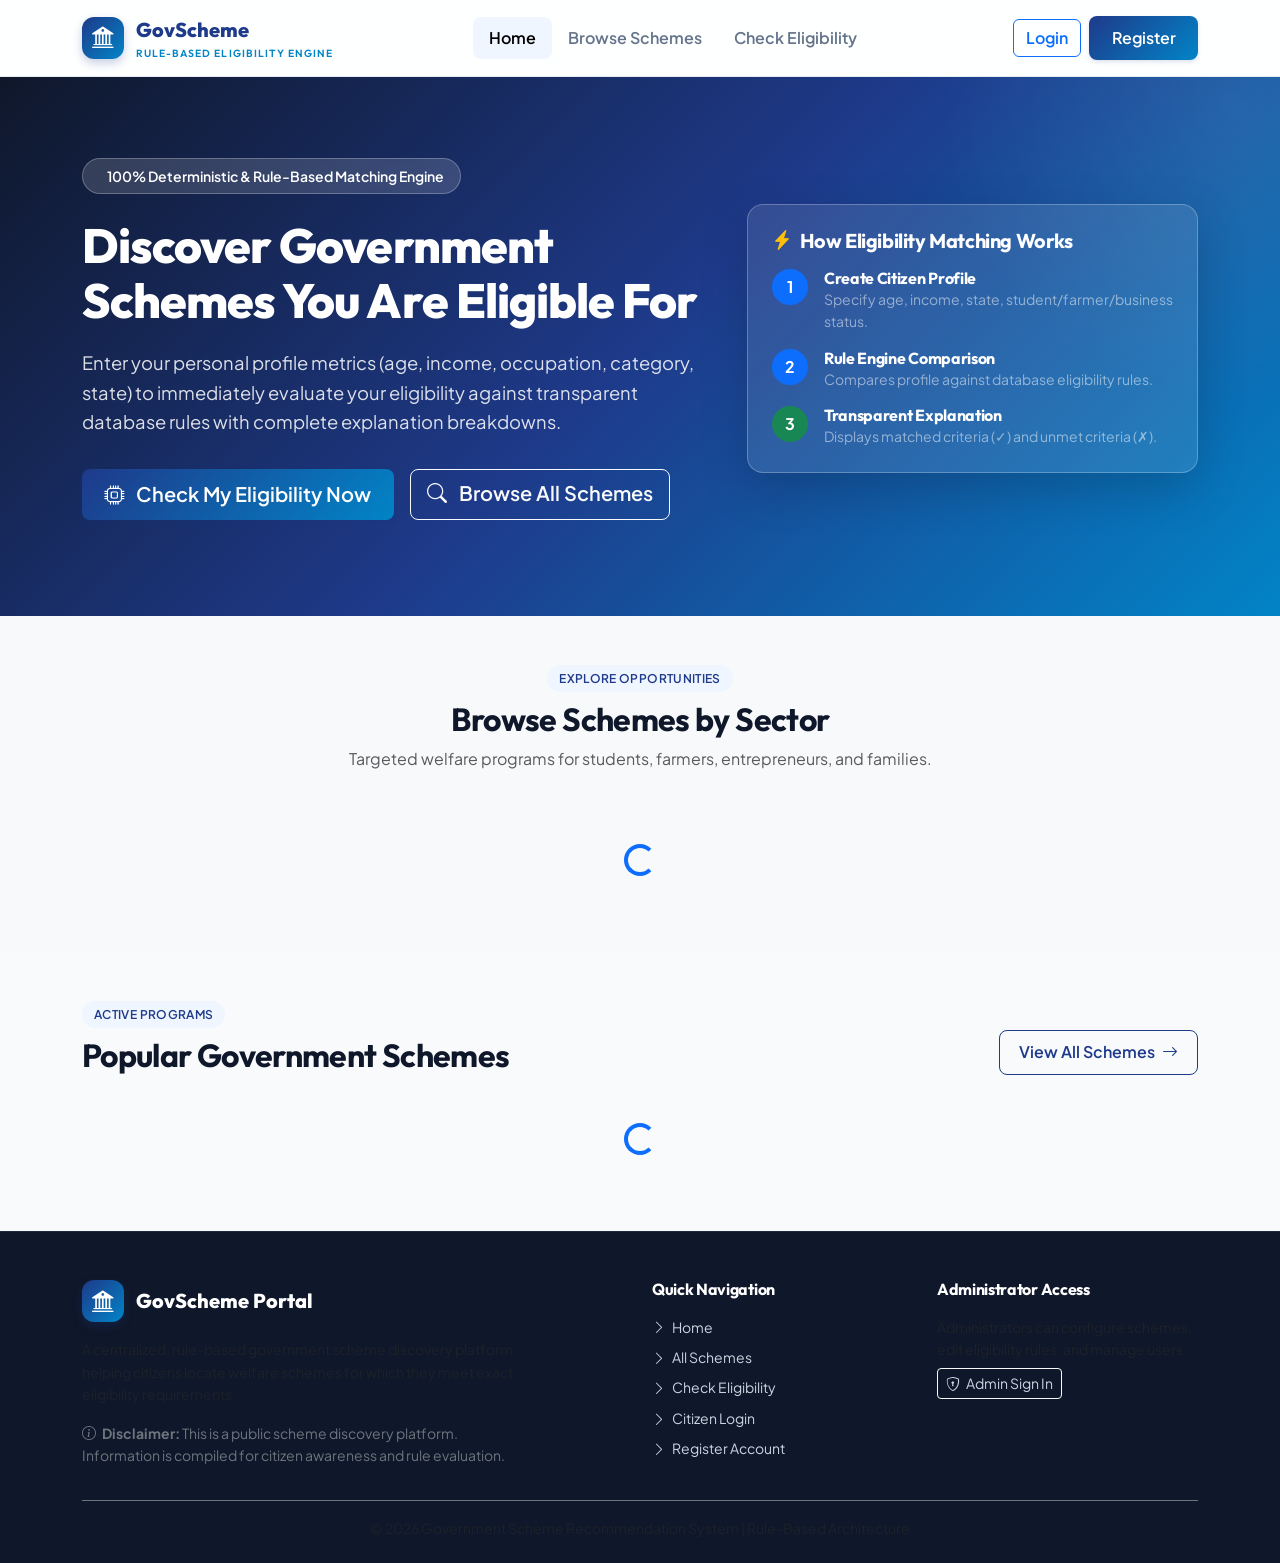
==== frontend/index.html @ 10f5c9e2 "Initial commit: Government Scheme portal - Spring Boot backend + HTML frontend" ====
<!DOCTYPE html>
<html lang="en">
<head>
    <meta charset="UTF-8">
    <meta name="viewport" content="width=device-width, initial-scale=1.0">
    <title>Government Scheme Recommendation System - Rule-Based Citizen Portal</title>
    <!-- Bootstrap 5 CSS & Icons -->
    <link href="https://cdn.jsdelivr.net/npm/bootstrap@5.3.2/dist/css/bootstrap.min.css" rel="stylesheet">
    <link href="https://cdn.jsdelivr.net/npm/bootstrap-icons@1.11.3/font/bootstrap-icons.min.css" rel="stylesheet">
    <!-- Custom Design Styles -->
    <link rel="stylesheet" href="css/style.css">
</head>
<body>

    <!-- NAVBAR -->
    <nav class="navbar navbar-expand-lg navbar-gov">
        <div class="container">
            <a class="brand-logo" href="index.html">
                <div class="brand-icon"><i class="bi bi-bank2"></i></div>
                <div>
                    <div>GovScheme</div>
                    <div style="font-size: 0.65rem; font-weight: 600; text-transform: uppercase; color: var(--accent); letter-spacing: 0.1em;">Rule-Based Eligibility Engine</div>
                </div>
            </a>
            <button class="navbar-toggler" type="button" data-bs-toggle="collapse" data-bs-target="#navbarContent">
                <span class="navbar-toggler-icon"></span>
            </button>
            <div class="collapse navbar-collapse" id="navbarContent">
                <ul class="navbar-nav mx-auto mb-2 mb-lg-0">
                    <li class="nav-item"><a class="nav-link active" href="index.html">Home</a></li>
                    <li class="nav-item"><a class="nav-link" href="schemes.html">Browse Schemes</a></li>
                    <li class="nav-item"><a class="nav-link" href="recommendations.html">Check Eligibility</a></li>
                </ul>
                <div id="nav-auth-section" class="d-flex align-items-center gap-2">
                    <!-- Loaded dynamically by app.js -->
                </div>
            </div>
        </div>
    </nav>

    <!-- HERO SECTION -->
    <section class="hero-section">
        <div class="container position-relative" style="z-index: 2;">
            <div class="row align-items-center">
                <div class="col-lg-7">
                    <div class="hero-badge">
                        <i class="bi bi-shield-check-fill text-warning"></i> 100% Deterministic & Rule-Based Matching Engine
                    </div>
                    <h1 class="hero-title">Discover Government Schemes You Are Eligible For</h1>
                    <p class="hero-subtitle">
                        Enter your personal profile metrics (age, income, occupation, category, state) to immediately evaluate your eligibility against transparent database rules with complete explanation breakdowns.
                    </p>
                    <div class="d-flex flex-wrap gap-3">
                        <a href="recommendations.html" class="btn btn-gov-primary btn-lg">
                            <i class="bi bi-cpu me-2"></i> Check My Eligibility Now
                        </a>
                        <a href="schemes.html" class="btn btn-outline-light btn-lg fw-semibold">
                            <i class="bi bi-search me-2"></i> Browse All Schemes
                        </a>
                    </div>
                </div>
                <div class="col-lg-5 mt-5 mt-lg-0 text-center">
                    <div class="bg-white bg-opacity-10 p-4 rounded-4 backdrop-blur border border-white border-opacity-25 shadow-lg text-start">
                        <h5 class="fw-bold text-white mb-3"><i class="bi bi-lightning-charge-fill text-warning me-2"></i>How Eligibility Matching Works</h5>
                        <div class="d-flex gap-3 mb-3">
                            <div class="bg-primary text-white rounded-circle d-flex align-items-center justify-content-center flex-shrink-0" style="width:36px; height:36px; font-weight:700;">1</div>
                            <div>
                                <h6 class="fw-bold text-white mb-0">Create Citizen Profile</h6>
                                <p class="text-white-50 small mb-0">Specify age, income, state, student/farmer/business status.</p>
                            </div>
                        </div>
                        <div class="d-flex gap-3 mb-3">
                            <div class="bg-primary text-white rounded-circle d-flex align-items-center justify-content-center flex-shrink-0" style="width:36px; height:36px; font-weight:700;">2</div>
                            <div>
                                <h6 class="fw-bold text-white mb-0">Rule Engine Comparison</h6>
                                <p class="text-white-50 small mb-0">Compares profile against database eligibility rules.</p>
                            </div>
                        </div>
                        <div class="d-flex gap-3">
                            <div class="bg-success text-white rounded-circle d-flex align-items-center justify-content-center flex-shrink-0" style="width:36px; height:36px; font-weight:700;">3</div>
                            <div>
                                <h6 class="fw-bold text-white mb-0">Transparent Explanation</h6>
                                <p class="text-white-50 small mb-0">Displays matched criteria (✓) and unmet criteria (✗).</p>
                            </div>
                        </div>
                    </div>
                </div>
            </div>
        </div>
    </section>

    <!-- POPULAR CATEGORIES SECTION -->
    <section class="py-5 bg-light">
        <div class="container">
            <div class="text-center mb-5">
                <span class="badge-category mb-2">Explore Opportunities</span>
                <h2 class="fw-bold">Browse Schemes by Sector</h2>
                <p class="text-muted">Targeted welfare programs for students, farmers, entrepreneurs, and families.</p>
            </div>
            <div class="row g-4" id="categories-grid">
                <!-- Categories loaded via API -->
                <div class="col-12 text-center py-4">
                    <div class="spinner-border text-primary" role="status"></div>
                </div>
            </div>
        </div>
    </section>

    <!-- FEATURED SCHEMES SECTION -->
    <section class="py-5">
        <div class="container">
            <div class="d-flex justify-content-between align-items-end mb-4">
                <div>
                    <span class="badge-category mb-2">Active Programs</span>
                    <h2 class="fw-bold m-0">Popular Government Schemes</h2>
                </div>
                <a href="schemes.html" class="btn btn-gov-outline">View All Schemes <i class="bi bi-arrow-right ms-1"></i></a>
            </div>
            <div class="row g-4" id="featured-schemes-grid">
                <!-- Schemes loaded via API -->
                <div class="col-12 text-center py-4">
                    <div class="spinner-border text-primary" role="status"></div>
                </div>
            </div>
        </div>
    </section>

    <!-- FOOTER -->
    <footer class="footer-gov">
        <div class="container">
            <div class="row g-4 mb-4">
                <div class="col-lg-5">
                    <div class="brand-logo mb-3 text-white">
                        <div class="brand-icon"><i class="bi bi-bank2"></i></div>
                        <div>GovScheme Portal</div>
                    </div>
                    <p class="small text-muted mb-3">
                        A centralized, rule-based government scheme discovery platform helping citizens locate welfare schemes for which they meet exact eligibility requirements.
                    </p>
                    <p class="small text-secondary mb-0">
                        <i class="bi bi-info-circle me-1"></i> <strong>Disclaimer:</strong> This is a public scheme discovery platform. Information is compiled for citizen awareness and rule evaluation.
                    </p>
                </div>
                <div class="col-lg-3 offset-lg-1">
                    <h6 class="fw-bold text-white mb-3">Quick Navigation</h6>
                    <ul class="list-unstyled small d-flex flex-column gap-2">
                        <li><a href="index.html"><i class="bi bi-chevron-right me-1"></i> Home</a></li>
                        <li><a href="schemes.html"><i class="bi bi-chevron-right me-1"></i> All Schemes</a></li>
                        <li><a href="recommendations.html"><i class="bi bi-chevron-right me-1"></i> Check Eligibility</a></li>
                        <li><a href="login.html"><i class="bi bi-chevron-right me-1"></i> Citizen Login</a></li>
                        <li><a href="register.html"><i class="bi bi-chevron-right me-1"></i> Register Account</a></li>
                    </ul>
                </div>
                <div class="col-lg-3">
                    <h6 class="fw-bold text-white mb-3">Administrator Access</h6>
                    <p class="small text-muted mb-2">Administrators can configure schemes, edit eligibility rules, and manage users.</p>
                    <a href="login.html" class="btn btn-sm btn-outline-light"><i class="bi bi-shield-lock me-1"></i> Admin Sign In</a>
                </div>
            </div>
            <div class="border-top border-secondary pt-3 text-center small text-muted">
                &copy; 2026 Government Scheme Recommendation System | Rule-Based Architecture
            </div>
        </div>
    </footer>

    <!-- Scripts -->
    <script src="https://cdn.jsdelivr.net/npm/bootstrap@5.3.2/dist/js/bootstrap.bundle.min.js"></script>
    <script src="js/app.js"></script>
    <script>
        document.addEventListener('DOMContentLoaded', async () => {
            // Load Categories
            try {
                const categories = await apiFetch('/schemes/categories');
                const catGrid = document.getElementById('categories-grid');
                if (catGrid) {
                    catGrid.innerHTML = categories.map(c => `
                        <div class="col-md-4 col-lg-3">
                            <a href="schemes.html?category=${c.id}" class="card gov-card text-center p-4 text-decoration-none">
                                <div class="mx-auto mb-3 bg-primary-subtle text-primary rounded-circle d-flex align-items-center justify-content-center" style="width: 60px; height: 60px; font-size: 1.6rem;">
                                    <i class="bi ${c.iconName || 'bi-folder'}"></i>
                                </div>
                                <h5 class="fw-bold text-dark mb-1">${c.name}</h5>
                                <p class="text-muted small mb-0">${c.description || 'Explore available welfare schemes'}</p>
                            </a>
                        </div>
                    `).join('');
                }
            } catch (err) {
                console.error('Failed categories:', err);
            }

            // Load Featured Schemes
            try {
                const schemes = await apiFetch('/schemes');
                const schemeGrid = document.getElementById('featured-schemes-grid');
                if (schemeGrid) {
                    schemeGrid.innerHTML = schemes.slice(0, 3).map(s => `
                        <div class="col-md-4">
                            <div class="card gov-card">
                                <div class="gov-card-body">
                                    <span class="badge-category mb-2">${s.categoryName}</span>
                                    <span class="${s.schemeType === 'STATE' ? 'badge-state' : 'badge-central'} ms-1">${s.schemeType}</span>
                                    <h5 class="fw-bold mt-2 mb-2 text-dark">${s.schemeName}</h5>
                                    <p class="text-muted small mb-3 text-truncate-2">${s.shortDescription}</p>
                                    <div class="bg-light p-2 rounded mb-3 border small">
                                        <i class="bi bi-building me-1 text-primary"></i> ${s.department}
                                    </div>
                                </div>
                                <div class="gov-card-footer d-flex justify-content-between align-items-center">
                                    <a href="scheme-detail.html?id=${s.id}" class="btn btn-gov-primary btn-sm">View Details</a>
                                    <a href="recommendations.html?schemeId=${s.id}" class="btn btn-gov-outline btn-sm">Check Eligibility</a>
                                </div>
                            </div>
                        </div>
                    `).join('');
                }
            } catch (err) {
                console.error('Failed schemes:', err);
            }
        });
    </script>
</body>
</html>
---- frontend/css/style.css ----
/* ==========================================================================
   GOVERNMENT SCHEME RECOMMENDATION SYSTEM - MAIN STYLESHEET
   Aesthetics: Modern Slate, Emerald Accent, Soft Glassmorphism, Micro-Interactions
   ========================================================================== */

@import url('https://fonts.googleapis.com/css2?family=Plus+Jakarta+Sans:wght@300;400;500;600;700;800&family=Outfit:wght@400;500;600;700&display=swap');

:root {
  --font-primary: 'Plus Jakarta Sans', -apple-system, BlinkMacSystemFont, sans-serif;
  --font-heading: 'Outfit', sans-serif;

  /* Primary Color Palette */
  --primary: #1e3a8a;          /* Deep Gov Blue */
  --primary-hover: #1e40af;
  --primary-light: #eff6ff;
  --accent: #0284c7;           /* Sky Vibrant Accent */
  --accent-light: #e0f2fe;

  /* State Colors */
  --success: #16a34a;          /* Match / Eligible Green */
  --success-bg: #f0fdf4;
  --success-border: #bbf7d0;
  --warning: #d97706;          /* Partial / Alert */
  --warning-bg: #fffbeb;
  --danger: #dc2626;           /* Ineligible / Failed */
  --danger-bg: #fef2f2;
  --danger-border: #fecaca;

  /* Neutral Dark/Light */
  --bg-main: #f8fafc;
  --bg-card: #ffffff;
  --border-color: #e2e8f0;
  --text-main: #0f172a;
  --text-muted: #64748b;
  --text-light: #94a3b8;

  /* Glassmorphism & Shadow */
  --shadow-sm: 0 1px 2px 0 rgba(0, 0, 0, 0.05);
  --shadow-md: 0 4px 6px -1px rgba(0, 0, 0, 0.07), 0 2px 4px -1px rgba(0, 0, 0, 0.04);
  --shadow-lg: 0 10px 15px -3px rgba(0, 0, 0, 0.08), 0 4px 6px -2px rgba(0, 0, 0, 0.04);
  --shadow-xl: 0 20px 25px -5px rgba(0, 0, 0, 0.1), 0 10px 10px -5px rgba(0, 0, 0, 0.04);
  --radius-sm: 8px;
  --radius-md: 12px;
  --radius-lg: 18px;
  --radius-full: 9999px;
  --glass-bg: rgba(255, 255, 255, 0.85);
  --glass-border: rgba(226, 232, 240, 0.8);
}

* {
  margin: 0;
  padding: 0;
  box-sizing: border-box;
}

body {
  font-family: var(--font-primary);
  background-color: var(--bg-main);
  color: var(--text-main);
  line-height: 1.6;
  min-height: 100vh;
  display: flex;
  flex-direction: column;
}

h1, h2, h3, h4, h5, h6 {
  font-family: var(--font-heading);
  color: var(--text-main);
  font-weight: 700;
  letter-spacing: -0.02em;
}

a {
  text-decoration: none;
  color: var(--primary);
  transition: all 0.2s ease;
}

a:hover {
  color: var(--primary-hover);
}

/* ==========================================================================
   NAVBAR STYLES
   ========================================================================== */
.navbar-gov {
  background: var(--glass-bg);
  backdrop-filter: blur(12px);
  -webkit-backdrop-filter: blur(12px);
  border-bottom: 1px solid var(--glass-border);
  position: sticky;
  top: 0;
  z-index: 1040;
  padding: 0.85rem 0;
  transition: all 0.3s ease;
}

.brand-logo {
  display: flex;
  align-items: center;
  gap: 12px;
  font-weight: 800;
  font-size: 1.25rem;
  color: var(--primary);
  font-family: var(--font-heading);
}

.brand-icon {
  width: 42px;
  height: 42px;
  background: linear-gradient(135deg, var(--primary), var(--accent));
  color: #fff;
  border-radius: var(--radius-md);
  display: flex;
  align-items: center;
  justify-content: center;
  font-size: 1.35rem;
  box-shadow: 0 4px 10px rgba(30, 58, 138, 0.25);
}

.nav-link {
  font-weight: 600;
  color: var(--text-muted);
  padding: 0.5rem 1rem !important;
  border-radius: var(--radius-sm);
  transition: all 0.2s ease;
}

.nav-link:hover, .nav-link.active {
  color: var(--primary);
  background-color: var(--primary-light);
}

/* ==========================================================================
   HERO SECTION
   ========================================================================== */
.hero-section {
  background: linear-gradient(135deg, #0f172a 0%, #1e3a8a 50%, #0284c7 100%);
  color: #ffffff;
  padding: 5rem 0 6rem 0;
  position: relative;
  overflow: hidden;
}

.hero-section::before {
  content: '';
  position: absolute;
  top: -50%;
  right: -20%;
  width: 600px;
  height: 600px;
  background: radial-gradient(circle, rgba(255, 255, 255, 0.08) 0%, transparent 70%);
  border-radius: 50%;
  pointer-events: none;
}

.hero-badge {
  display: inline-flex;
  align-items: center;
  gap: 8px;
  background: rgba(255, 255, 255, 0.15);
  backdrop-filter: blur(8px);
  border: 1px solid rgba(255, 255, 255, 0.25);
  color: #ffffff;
  padding: 6px 16px;
  border-radius: var(--radius-full);
  font-size: 0.875rem;
  font-weight: 600;
  margin-bottom: 1.5rem;
}

.hero-title {
  font-size: 3rem;
  line-height: 1.15;
  font-weight: 800;
  color: #ffffff;
  margin-bottom: 1.25rem;
}

.hero-subtitle {
  font-size: 1.15rem;
  color: rgba(255, 255, 255, 0.85);
  font-weight: 400;
  max-width: 650px;
  margin-bottom: 2rem;
}

/* ==========================================================================
   CARDS & CONTAINERS
   ========================================================================== */
.gov-card {
  background: var(--bg-card);
  border: 1px solid var(--border-color);
  border-radius: var(--radius-md);
  box-shadow: var(--shadow-sm);
  transition: all 0.3s cubic-bezier(0.4, 0, 0.2, 1);
  overflow: hidden;
  height: 100%;
  display: flex;
  flex-direction: column;
}

.gov-card:hover {
  transform: translateY(-4px);
  box-shadow: var(--shadow-lg);
  border-color: rgba(2, 132, 199, 0.3);
}

.gov-card-header {
  padding: 1.25rem 1.5rem;
  border-bottom: 1px solid var(--border-color);
  background: #fafafa;
}

.gov-card-body {
  padding: 1.5rem;
  flex: 1;
}

.gov-card-footer {
  padding: 1rem 1.5rem;
  background: var(--bg-main);
  border-top: 1px solid var(--border-color);
}

/* Category Pill Badges */
.badge-category {
  background: var(--primary-light);
  color: var(--primary);
  font-weight: 600;
  font-size: 0.75rem;
  padding: 4px 12px;
  border-radius: var(--radius-full);
  display: inline-block;
  text-transform: uppercase;
  letter-spacing: 0.03em;
}

.badge-central {
  background: #e0f2fe;
  color: #0369a1;
  font-weight: 600;
  padding: 4px 10px;
  border-radius: var(--radius-sm);
  font-size: 0.75rem;
}

.badge-state {
  background: #fef3c7;
  color: #b45309;
  font-weight: 600;
  padding: 4px 10px;
  border-radius: var(--radius-sm);
  font-size: 0.75rem;
}

/* ==========================================================================
   RECOMMENDATION ENGINE & BREAKDOWN DISPLAY
   ========================================================================== */
.result-card-eligible {
  border-left: 6px solid var(--success) !important;
  background: linear-gradient(180deg, #ffffff 0%, var(--success-bg) 100%);
}

.result-card-ineligible {
  border-left: 6px solid var(--danger) !important;
  background: linear-gradient(180deg, #ffffff 0%, var(--danger-bg) 100%);
}

.match-score-badge {
  font-size: 0.9rem;
  font-weight: 700;
  padding: 6px 14px;
  border-radius: var(--radius-full);
}

.match-score-eligible {
  background: var(--success);
  color: #ffffff;
}

.match-score-ineligible {
  background: var(--danger);
  color: #ffffff;
}

.criterion-item {
  padding: 0.85rem 1rem;
  border-radius: var(--radius-sm);
  margin-bottom: 0.65rem;
  display: flex;
  align-items: flex-start;
  gap: 12px;
  font-size: 0.9rem;
}

.criterion-pass {
  background: var(--success-bg);
  border: 1px solid var(--success-border);
  color: #14532d;
}

.criterion-fail {
  background: var(--danger-bg);
  border: 1px solid var(--danger-border);
  color: #7f1d1d;
}

.criterion-icon {
  font-size: 1.25rem;
  line-height: 1;
  margin-top: 2px;
}

.criterion-pass .criterion-icon {
  color: var(--success);
}

.criterion-fail .criterion-icon {
  color: var(--danger);
}

/* ==========================================================================
   BUTTONS & FORMS
   ========================================================================== */
.btn-gov-primary {
  background: linear-gradient(135deg, var(--primary), var(--accent));
  color: #ffffff;
  font-weight: 600;
  border: none;
  padding: 0.65rem 1.4rem;
  border-radius: var(--radius-sm);
  box-shadow: 0 2px 4px rgba(30, 58, 138, 0.15);
  transition: all 0.2s ease;
}

.btn-gov-primary:hover {
  background: linear-gradient(135deg, var(--primary-hover), var(--primary));
  color: #ffffff;
  transform: translateY(-1px);
  box-shadow: 0 4px 10px rgba(30, 58, 138, 0.25);
}

.btn-gov-outline {
  border: 1.5px solid var(--primary);
  color: var(--primary);
  font-weight: 600;
  background: transparent;
  padding: 0.6rem 1.2rem;
  border-radius: var(--radius-sm);
  transition: all 0.2s ease;
}

.btn-gov-outline:hover {
  background: var(--primary-light);
  color: var(--primary-hover);
}

.form-control-gov {
  border: 1px solid var(--border-color);
  border-radius: var(--radius-sm);
  padding: 0.65rem 1rem;
  font-family: var(--font-primary);
  font-size: 0.95rem;
  transition: all 0.2s ease;
}

.form-control-gov:focus {
  border-color: var(--accent);
  box-shadow: 0 0 0 3px rgba(2, 132, 199, 0.15);
  outline: none;
}

/* ==========================================================================
   STATS COUNTERS & DASHBOARDS
   ========================================================================== */
.stat-box {
  background: #ffffff;
  border: 1px solid var(--border-color);
  border-radius: var(--radius-md);
  padding: 1.5rem;
  display: flex;
  align-items: center;
  gap: 1.25rem;
  box-shadow: var(--shadow-sm);
}

.stat-icon {
  width: 56px;
  height: 56px;
  border-radius: var(--radius-md);
  display: flex;
  align-items: center;
  justify-content: center;
  font-size: 1.6rem;
}

.stat-number {
  font-size: 2rem;
  font-weight: 800;
  line-height: 1;
  color: var(--text-main);
  font-family: var(--font-heading);
}

.stat-label {
  font-size: 0.875rem;
  color: var(--text-muted);
  font-weight: 500;
}

/* ==========================================================================
   FOOTER
   ========================================================================== */
.footer-gov {
  background: #0f172a;
  color: #94a3b8;
  margin-top: auto;
  padding: 3rem 0 1.5rem 0;
  border-top: 1px solid #1e293b;
}

.footer-gov a {
  color: #cbd5e1;
}

.footer-gov a:hover {
  color: #ffffff;
}

/* Responsive adjustments */
@media (max-width: 768px) {
  .hero-title {
    font-size: 2.1rem;
  }
  .hero-section {
    padding: 3rem 0 4rem 0;
  }
}
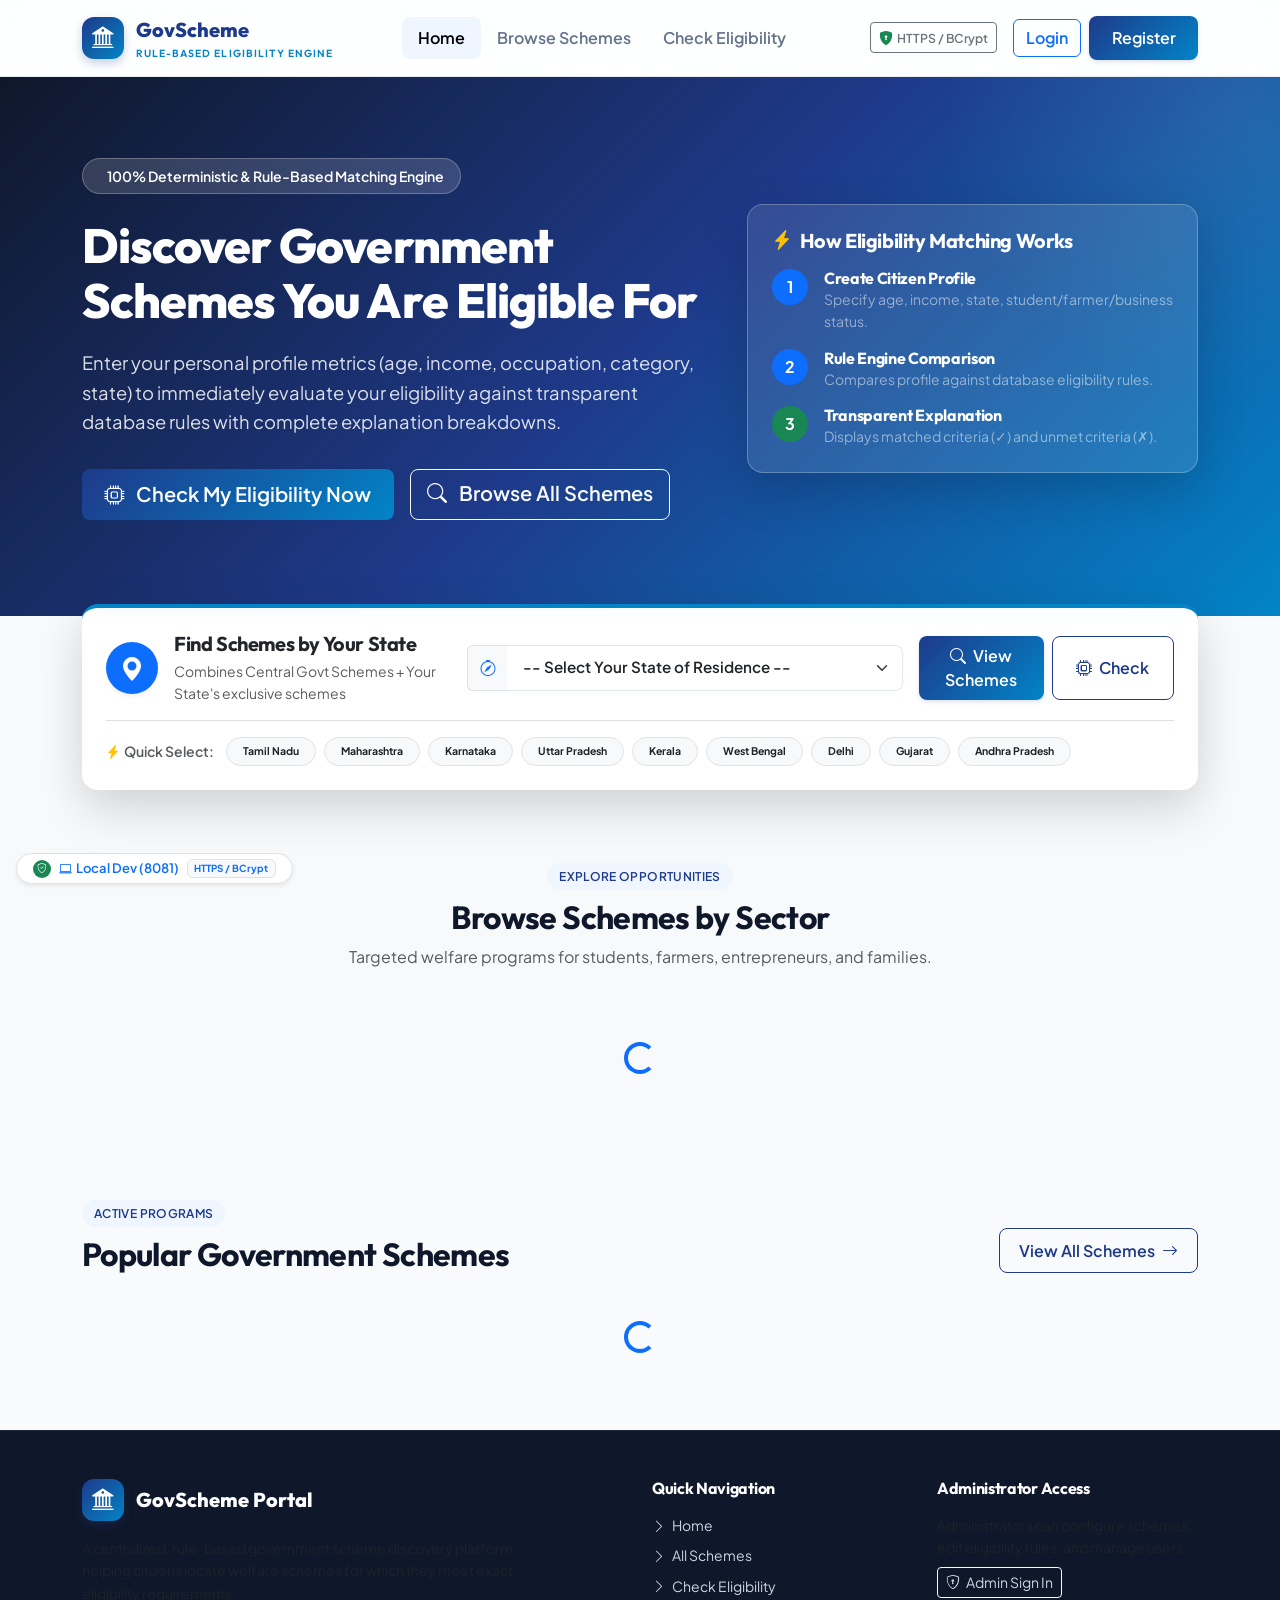
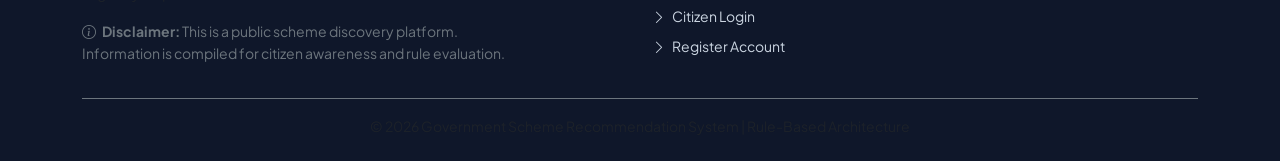
==== commit d22ba04e: "Add state-specific schemes, Central scheme visibility for all states, Admin state selector, and OTP " ====
--- a/frontend/index.html
+++ b/frontend/index.html
@@ -84,6 +84,75 @@
                             </div>
                         </div>
                     </div>
+                </div>
+            </div>
+        </div>
+    </section>
+
+    <!-- STATE-WISE SCHEME QUICK FINDER -->
+    <section class="py-4" style="margin-top: -36px; position: relative; z-index: 10;">
+        <div class="container">
+            <div class="card p-4 shadow-lg border-0 rounded-4" style="background: rgba(255, 255, 255, 0.98); backdrop-filter: blur(10px); border-top: 4px solid var(--accent) !important;">
+                <div class="row align-items-center g-3">
+                    <div class="col-lg-4">
+                        <div class="d-flex align-items-center gap-3">
+                            <div class="bg-primary text-white rounded-circle p-3 d-flex align-items-center justify-content-center shadow-sm flex-shrink-0" style="width: 52px; height: 52px;">
+                                <i class="bi bi-geo-alt-fill fs-4"></i>
+                            </div>
+                            <div>
+                                <h5 class="fw-bold mb-1 text-dark">Find Schemes by Your State</h5>
+                                <p class="text-muted small mb-0">Combines Central Govt Schemes + Your State's exclusive schemes</p>
+                            </div>
+                        </div>
+                    </div>
+                    <div class="col-lg-5">
+                        <div class="input-group">
+                            <span class="input-group-text bg-light border-end-0"><i class="bi bi-compass text-primary"></i></span>
+                            <select id="homeStateSelect" class="form-select form-control-gov border-start-0 fw-semibold">
+                                <option value="" disabled selected>-- Select Your State of Residence --</option>
+                                <option value="Tamil Nadu">Tamil Nadu</option>
+                                <option value="Maharashtra">Maharashtra</option>
+                                <option value="Karnataka">Karnataka</option>
+                                <option value="Uttar Pradesh">Uttar Pradesh</option>
+                                <option value="Kerala">Kerala</option>
+                                <option value="West Bengal">West Bengal</option>
+                                <option value="Delhi">Delhi (NCT)</option>
+                                <option value="Gujarat">Gujarat</option>
+                                <option value="Andhra Pradesh">Andhra Pradesh</option>
+                                <option value="Telangana">Telangana</option>
+                                <option value="Bihar">Bihar</option>
+                                <option value="Rajasthan">Rajasthan</option>
+                                <option value="Madhya Pradesh">Madhya Pradesh</option>
+                                <option value="Punjab">Punjab</option>
+                                <option value="Haryana">Haryana</option>
+                                <option value="Odisha">Odisha</option>
+                                <option value="Assam">Assam</option>
+                                <option value="ALL">All India (All States)</option>
+                            </select>
+                        </div>
+                    </div>
+                    <div class="col-lg-3 d-flex gap-2">
+                        <button type="button" id="homeExploreStateBtn" class="btn btn-gov-primary w-100 py-2 fw-semibold">
+                            <i class="bi bi-search me-1"></i> View Schemes
+                        </button>
+                        <button type="button" id="homeCheckStateBtn" class="btn btn-gov-outline w-100 py-2 fw-semibold" title="Check Eligibility for this State">
+                            <i class="bi bi-cpu me-1"></i> Check
+                        </button>
+                    </div>
+                </div>
+
+                <!-- Popular State Quick Chips -->
+                <div class="mt-3 pt-3 border-top d-flex align-items-center flex-wrap gap-2 small">
+                    <span class="text-muted fw-semibold me-1"><i class="bi bi-lightning-charge-fill text-warning me-1"></i>Quick Select:</span>
+                    <a href="schemes.html?state=Tamil%20Nadu" class="badge rounded-pill bg-light text-dark border px-3 py-2 text-decoration-none">Tamil Nadu</a>
+                    <a href="schemes.html?state=Maharashtra" class="badge rounded-pill bg-light text-dark border px-3 py-2 text-decoration-none">Maharashtra</a>
+                    <a href="schemes.html?state=Karnataka" class="badge rounded-pill bg-light text-dark border px-3 py-2 text-decoration-none">Karnataka</a>
+                    <a href="schemes.html?state=Uttar%20Pradesh" class="badge rounded-pill bg-light text-dark border px-3 py-2 text-decoration-none">Uttar Pradesh</a>
+                    <a href="schemes.html?state=Kerala" class="badge rounded-pill bg-light text-dark border px-3 py-2 text-decoration-none">Kerala</a>
+                    <a href="schemes.html?state=West%20Bengal" class="badge rounded-pill bg-light text-dark border px-3 py-2 text-decoration-none">West Bengal</a>
+                    <a href="schemes.html?state=Delhi" class="badge rounded-pill bg-light text-dark border px-3 py-2 text-decoration-none">Delhi</a>
+                    <a href="schemes.html?state=Gujarat" class="badge rounded-pill bg-light text-dark border px-3 py-2 text-decoration-none">Gujarat</a>
+                    <a href="schemes.html?state=Andhra%20Pradesh" class="badge rounded-pill bg-light text-dark border px-3 py-2 text-decoration-none">Andhra Pradesh</a>
                 </div>
             </div>
         </div>
@@ -217,6 +286,25 @@
             } catch (err) {
                 console.error('Failed schemes:', err);
             }
+
+            // Wire up State Finder Buttons
+            document.getElementById('homeExploreStateBtn')?.addEventListener('click', () => {
+                const st = document.getElementById('homeStateSelect').value;
+                if (st && st !== 'ALL') {
+                    window.location.href = `schemes.html?state=${encodeURIComponent(st)}`;
+                } else {
+                    window.location.href = `schemes.html`;
+                }
+            });
+
+            document.getElementById('homeCheckStateBtn')?.addEventListener('click', () => {
+                const st = document.getElementById('homeStateSelect').value;
+                if (st && st !== 'ALL') {
+                    window.location.href = `recommendations.html?state=${encodeURIComponent(st)}`;
+                } else {
+                    window.location.href = `recommendations.html`;
+                }
+            });
         });
     </script>
 </body>
--- a/frontend/css/style.css
+++ b/frontend/css/style.css
@@ -437,3 +437,33 @@
     padding: 3rem 0 4rem 0;
   }
 }
+
+/* Aadhaar & OTP Component Styles */
+.aadhaar-card-box {
+  background: #fbfcfe;
+  border: 1px solid #e2e8f0;
+  transition: all 0.25s ease;
+}
+
+.aadhaar-card-box:focus-within {
+  border-color: #93c5fd;
+  box-shadow: 0 0 0 3px rgba(14, 165, 233, 0.08);
+}
+
+.aadhaar-card-box.is-verified {
+  background: #f0fdf4 !important;
+  border-color: #86efac !important;
+}
+
+.letter-spacing-otp {
+  letter-spacing: 0.35rem;
+  font-family: 'Courier New', Courier, monospace, var(--font-primary);
+}
+
+.aadhaar-verified-input {
+  background-color: #f0fdf4 !important;
+  border-color: #22c55e !important;
+  color: #15803d !important;
+  font-weight: 600;
+}
+
